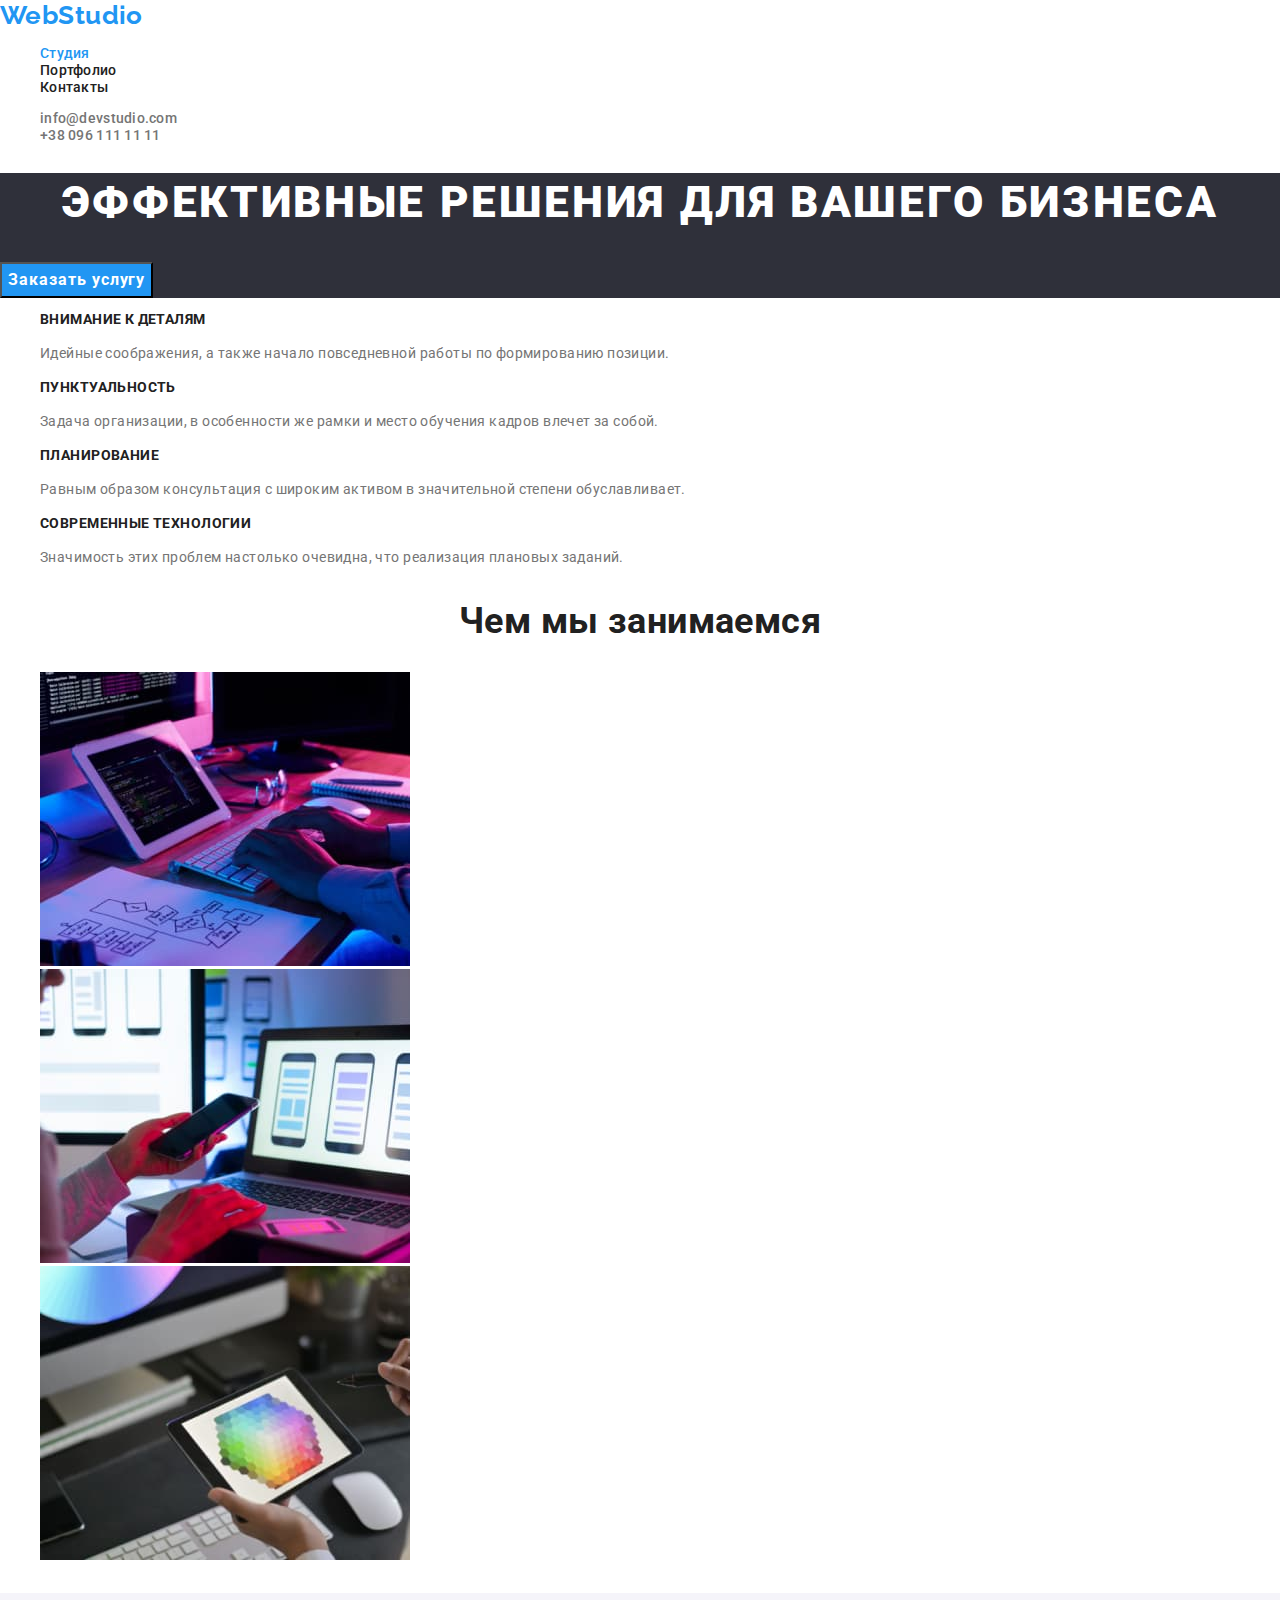
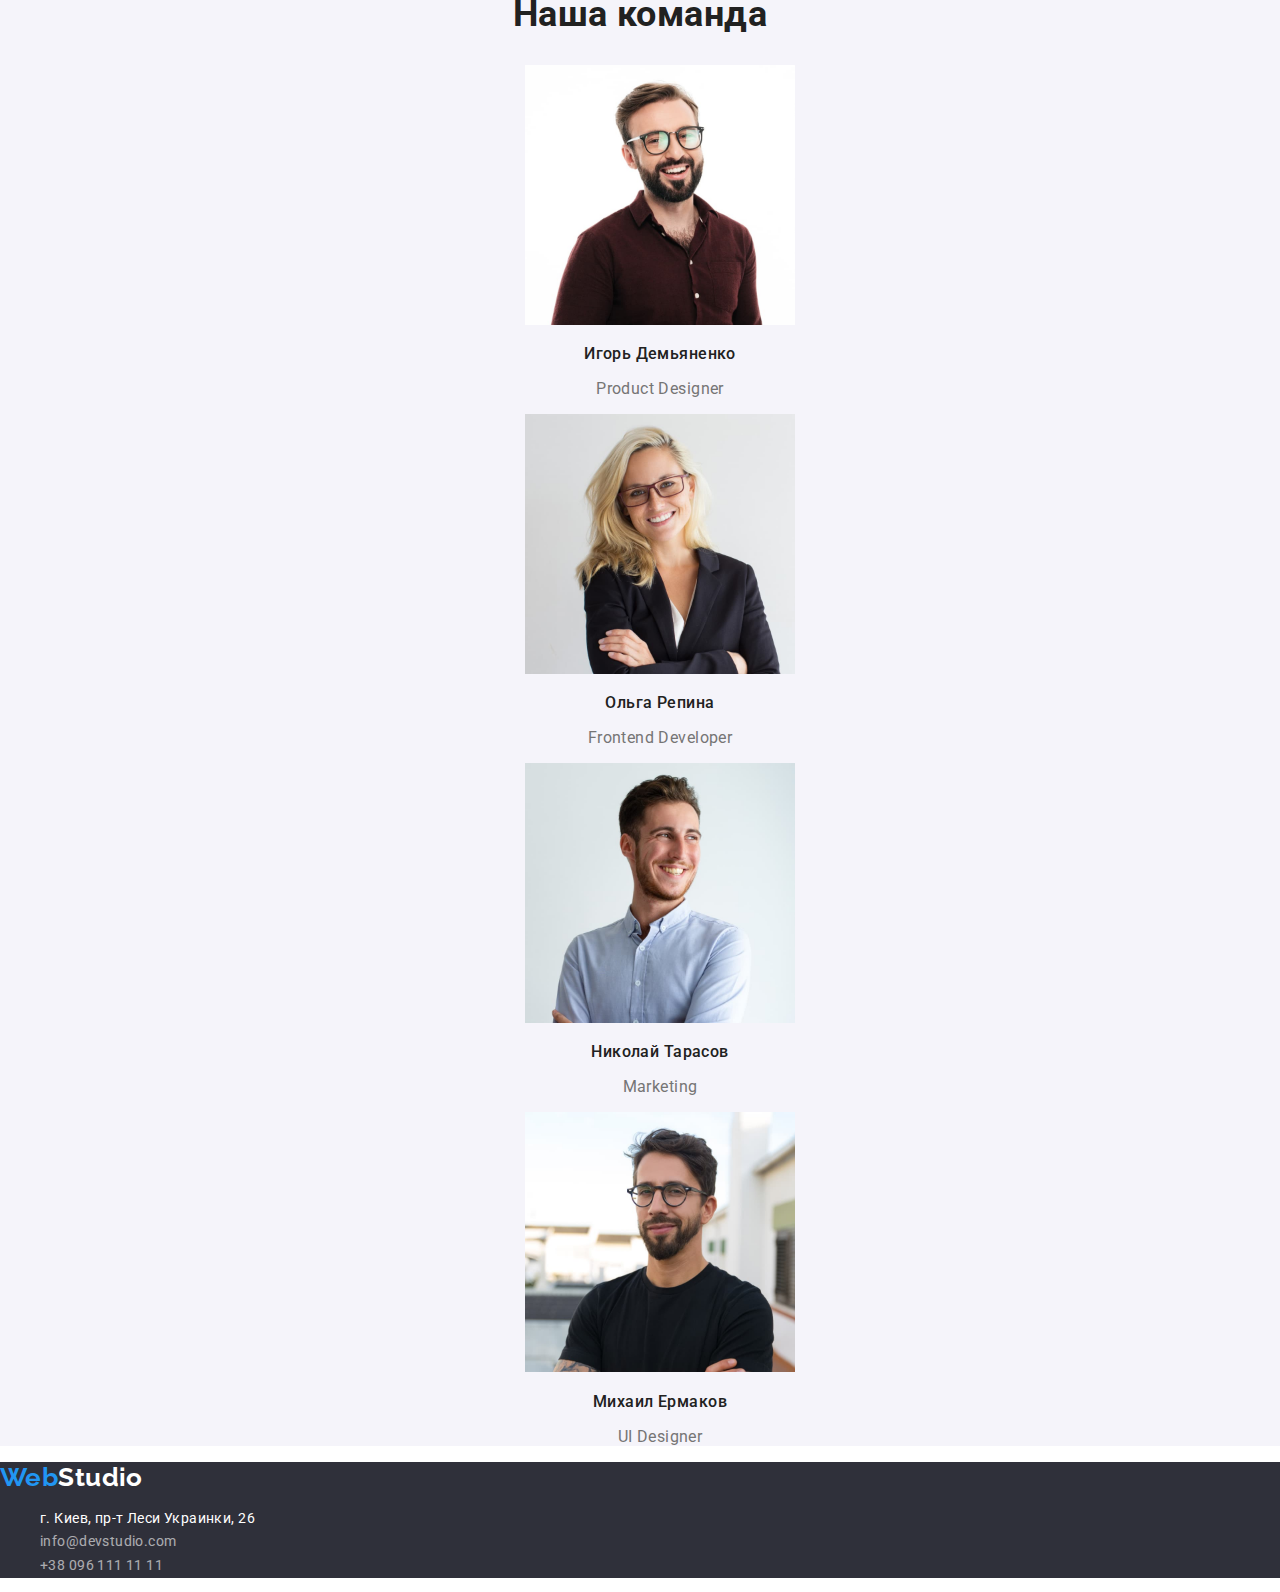
==== index.html @ 59cfdaf6 "Скопированы файлы из ДЗ 2" ====
<!DOCTYPE html>
<html lang="ru">
  <head>
    <meta charset="UTF-8" />
    <meta http-equiv="X-UA-Compatible" content="IE=edge" />
    <meta name="viewport" content="width=device-width, initial-scale=1.0" />
    <title>WebStudio</title>
    <link rel="stylesheet" href="https://cdnjs.cloudflare.com/ajax/libs/modern-normalize/1.0.0/modern-normalize.css" />
    <link rel="preconnect" href="https://fonts.gstatic.com" />
    <link
      href="https://fonts.googleapis.com/css2?family=Raleway:wght@700&family=Roboto:wght@400;500;700;900&display=swap"
      rel="stylesheet"
    />
    <link rel="stylesheet" href="./css/styles.css" />
  </head>
  <body>
    <header class="header">
      <nav>
        <a class="header-logo link" href="./index.html"><span class="logo-color header">Web</span>Studio</a>
        <ul class="header-nav list">
          <li><a class="link current" href="./index.html">Студия</a></li>
          <li><a class="link" href="./portfolio.html">Портфолио</a></li>
          <li><a class="link" href="">Контакты</a></li>
        </ul>
      </nav>
      <ul class="header-contacts list">
        <li><a class="link" href="mailto:info@devstudio.com">info@devstudio.com</a></li>
        <li><a class="link" href="tel:+380961111111">+38 096 111 11 11</a></li>
      </ul>
    </header>

    <main class="main">
      <section class="hero">
        <h1 class="hero-title">Эффективные решения для вашего бизнеса</h1>
        <button class="hero-btn" type="button">Заказать услугу</button>
      </section>

      <section class="features">
        <h2 class="visually-hidden">Особенности</h2>
        <ul class="features-list list">
          <li>
            <h3 class="features-subtitle">Внимание к деталям</h3>
            <p class="features-text">
              Идейные соображения, а также начало повседневной работы по формированию позиции.
            </p>
          </li>
          <li>
            <h3 class="features-subtitle">Пунктуальность</h3>
            <p class="features-text">
              Задача организации, в особенности же рамки и место обучения кадров влечет за собой.
            </p>
          </li>
          <li>
            <h3 class="features-subtitle">Планирование</h3>
            <p class="features-text">
              Равным образом консультация с широким активом в значительной степени обуславливает.
            </p>
          </li>
          <li>
            <h3 class="features-subtitle">Современные технологии</h3>
            <p class="features-text">Значимость этих проблем настолько очевидна, что реализация плановых заданий.</p>
          </li>
        </ul>
      </section>

      <section class="working">
        <h2 class="working-title">Чем мы занимаемся</h2>
        <ul class="working-list list">
          <li><img src="./images/working-1.jpg" width="370" alt="десктопные приложения" /></li>
          <li><img src="./images/working-2.jpg" width="370" alt="мобильные приложения" /></li>
          <li><img src="./images/working-3.jpg" width="370" alt="дизайнерские решения" /></li>
        </ul>
      </section>

      <section class="team">
        <h2 class="team-title">Наша команда</h2>
        <ul class="team-list list">
          <li>
            <img src="./images/igor-demyanenko.jpg" width="270" alt="Игорь Демьяненко" />
            <h3 class="team-subtitle">Игорь Демьяненко</h3>
            <p class="team-text" lang="en">Product Designer</p>
          </li>
          <li>
            <img src="./images/olga-repina.jpg" width="270" alt="Ольга Репина" />
            <h3 class="team-subtitle">Ольга Репина</h3>
            <p class="team-text" lang="en">Frontend Developer</p>
          </li>
          <li>
            <img src="./images/nikolay-tarasov.jpg" width="270" alt="Николай Тарасов" />
            <h3 class="team-subtitle">Николай Тарасов</h3>
            <p class="team-text" lang="en">Marketing</p>
          </li>
          <li>
            <img src="./images/mikhail-yermakov.jpg" width="270" alt="Михаил Ермаков" />
            <h3 class="team-subtitle">Михаил Ермаков</h3>
            <p class="team-text" lang="en">UI Designer</p>
          </li>
        </ul>
      </section>
    </main>

    <footer class="footer">
      <a class="footer-logo link" href="./index.html"><span class="logo-color footer">Web</span>Studio</a>
      <address>
        <ul class="footer-contacts list">
          <li>
            <a class="link" href="https://goo.gl/maps/YKfrbPaqu9JPs9dHA" target="_blank" rel="noopener noreferrer"
              >г. Киев, пр-т Леси Украинки, 26</a
            >
          </li>
          <li>
            <a class="link mail" href="mailto:info@devstudio.com">info@devstudio.com</a>
          </li>
          <li>
            <a class="link tel" href="tel:+380961111111">+38 096 111 11 11</a>
          </li>
        </ul>
      </address>
    </footer>
  </body>
</html>
---- css/styles.css ----
:root {
  --primary-background-color: #ffffff;
  --secondary-background-color: #2f303a;
  --accent-background-color: #f5f4fa;
  --primary-text-color: #212121;
  --secondary-text-color: #757575;
  --accent-text-color: #ffffff;
  --accent-color: #2196f3;
  --secondary-accent-color: #000000;
  }

body {
  background-color: var(--primary-background-color);
  color: var(--primary-text-color);
  font-family: Roboto; sans-serif;
  font-size: 14px;
  letter-spacing: 0.03em;
}
.list li {
  list-style: none;
}
/* Скрытые заголовки студия + портфолио */
.visually-hidden {
  position: absolute !important;
  clip: rect(1px 1px 1px 1px);
  clip: rect(1px, 1px, 1px, 1px);
  padding: 0 !important;
  border: 0 !important;
  height: 1px !important;
  width: 1px !important;
  overflow: hidden;
}

/* WebStudio */

/* header */
.header-logo {
  color: var(--secondary-accent-color);
  font-family: Raleway;
  font-weight: 700;
  font-size: 26px;
  line-height: 1.19;
}
.logo-color.header {
  color: var(--accent-color);
}
.header-nav .link {
  color: var(--primary-text-color);
}
.header-contacts .link {
  color: var(--secondary-text-color);
}
.header-nav .link,
.header-contacts .link {
  font-weight: 500;
  line-height: 1.14;
  letter-spacing: 0.02em; 
}

/* section hero */
.hero {
  background-color: var(--secondary-background-color);
}
.hero-title {
  color: var(--accent-text-color);
  font-weight: 900;
  font-size: 44px;
  line-height: 1.36;
  text-align: center;
  letter-spacing: 0.06em;
  text-transform: uppercase;
}
.hero-btn {
  background-color: var(--accent-color);
  color: var(--accent-text-color);
  font-weight: 700;
  font-size: 16px;
  line-height: 1.87;
  display: flex;
  align-items: center;
  text-align: center;
  letter-spacing: 0.06em;
  cursor: pointer;
}

/* section features */
.features-subtitle {
  color: var(--primary-text-color);
  font-weight: 700;
  font-size: 14px;
  line-height: 1.14;
  text-transform: uppercase;
}
.features-text {
  color: var(--secondary-text-color);
  line-height: 1.71;  
}

/* working */
.working-title {
  color: var(--primary-text-color);
  font-size: 36px;
  line-height: 1.17;
  text-align: center;
}

/* team */
.team {
  background-color: var(--accent-background-color);
  text-align: center;
}
.team-title {
  font-weight: 700;
  font-size: 36px;
  line-height: 1.17;
}
.team-subtitle {
  color: var(--primary-text-color);
  font-weight: 500;
  font-size: 16px;
  line-height: 1.19;
}
.team-text {
  color: var(--secondary-text-color);
  font-size: 16px;
  line-height: 1.19
}

/* footer */
.footer {
  background-color: var(--secondary-background-color);
}
.footer-logo {
  color: var(--accent-text-color);
  font-family: Raleway;
  font-weight: 700;
  font-size: 26px;
  line-height: 1.19;
}
.logo-color.footer {
  color: var(--accent-color);
}
.footer-contacts .link {
  color: var(--accent-text-color);
  font-style: normal;
  font-size: 14px;
  line-height: 1.71;
}
.link.mail,
.link.tel {
  opacity: 0.6;
}
.link {
  text-decoration: none;
}
/* ховер и фокус ко всем ссылкам */
.link:hover,
.link:focus {
  color: var(--accent-color);
}
/* подсвечивание текущей страницы */
.link.current {
  color: var(--accent-color);
}


/* PORTFOLIO */

/* button */
.filters-btn {
  background-color: var(--accent-background-color);
  color: var(--primary-text-color);
  font-weight: 500;
  font-size: 16px;
  line-height: 1.62;
  text-align: center; 
  cursor: pointer;
}
.filters-btn:hover,
.filters-btn:focus {
  background-color: var(--accent-color);
  color: var(--accent-text-color);
}

/* projects */
.projects-subtitle {
  color: var(--primary-text-color);
  font-weight: 700;
  font-size: 18px;
  line-height: 2;
  letter-spacing: 0.06em
}
.projects-text {
  color: var(--secondary-text-color);
  font-size: 16px;
  line-height: 1.87;
}
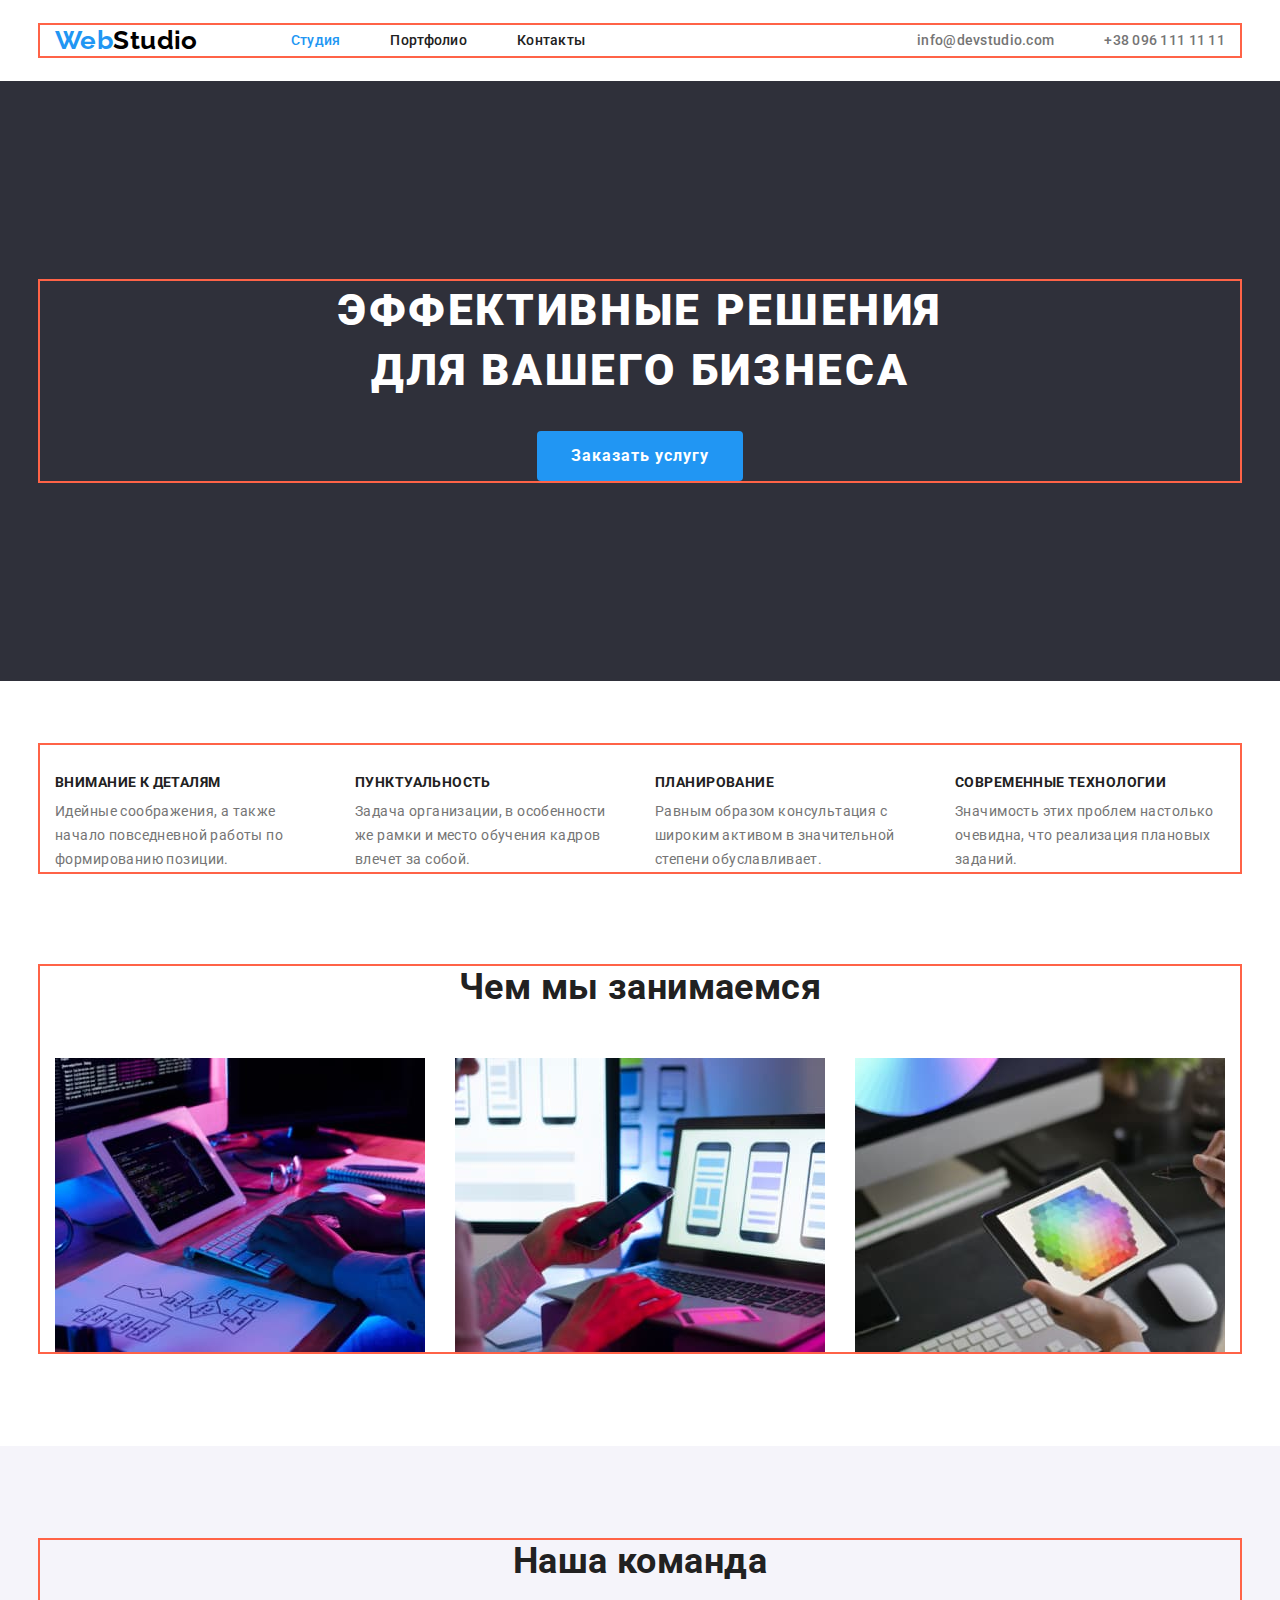
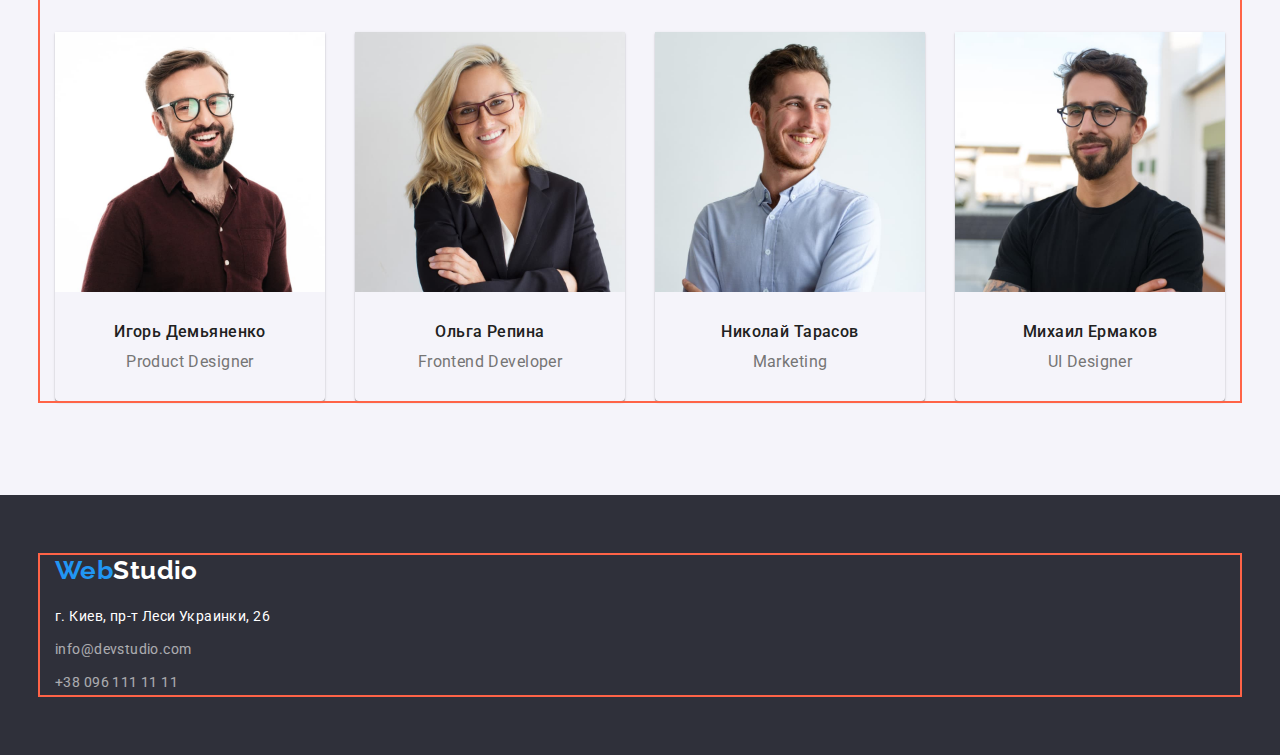
==== commit 337781ef: "Добавляет стили для геометрии (ширины, отступы, поля и рамки) и позиционирование контента при помощи" ====
--- a/index.html
+++ b/index.html
@@ -5,7 +5,10 @@
     <meta http-equiv="X-UA-Compatible" content="IE=edge" />
     <meta name="viewport" content="width=device-width, initial-scale=1.0" />
     <title>WebStudio</title>
-    <link rel="stylesheet" href="https://cdnjs.cloudflare.com/ajax/libs/modern-normalize/1.0.0/modern-normalize.css" />
+    <link
+      rel="stylesheet"
+      href="https://cdnjs.cloudflare.com/ajax/libs/modern-normalize/1.0.0/modern-normalize.min.css"
+    />
     <link rel="preconnect" href="https://fonts.gstatic.com" />
     <link
       href="https://fonts.googleapis.com/css2?family=Raleway:wght@700&family=Roboto:wght@400;500;700;900&display=swap"
@@ -15,107 +18,120 @@
   </head>
   <body>
     <header class="header">
-      <nav>
-        <a class="header-logo link" href="./index.html"><span class="logo-color header">Web</span>Studio</a>
-        <ul class="header-nav list">
-          <li><a class="link current" href="./index.html">Студия</a></li>
-          <li><a class="link" href="./portfolio.html">Портфолио</a></li>
-          <li><a class="link" href="">Контакты</a></li>
+      <div class="container">
+        <nav class="nav">
+          <a class="header-logo link" href="./index.html"><span class="logo-color header">Web</span>Studio</a>
+          <ul class="nav-menu">
+            <li class="menu-item"><a class="link current" href="./index.html">Студия</a></li>
+            <li class="menu-item"><a class="link" href="./portfolio.html">Портфолио</a></li>
+            <li class="menu-item"><a class="link" href="">Контакты</a></li>
+          </ul>
+        </nav>
+
+        <ul class="contact-menu">
+          <li class="menu-item"><a class="link" href="mailto:info@devstudio.com">info@devstudio.com</a></li>
+          <li class="menu-item"><a class="link" href="tel:+380961111111">+38 096 111 11 11</a></li>
         </ul>
-      </nav>
-      <ul class="header-contacts list">
-        <li><a class="link" href="mailto:info@devstudio.com">info@devstudio.com</a></li>
-        <li><a class="link" href="tel:+380961111111">+38 096 111 11 11</a></li>
-      </ul>
+      </div>
     </header>
 
     <main class="main">
       <section class="hero">
-        <h1 class="hero-title">Эффективные решения для вашего бизнеса</h1>
-        <button class="hero-btn" type="button">Заказать услугу</button>
+        <div class="container">
+          <h1 class="hero-title">Эффективные решения<br />для вашего бизнеса</h1>
+          <button class="hero-btn" type="button">Заказать услугу</button>
+        </div>
       </section>
 
-      <section class="features">
-        <h2 class="visually-hidden">Особенности</h2>
-        <ul class="features-list list">
-          <li>
-            <h3 class="features-subtitle">Внимание к деталям</h3>
-            <p class="features-text">
-              Идейные соображения, а также начало повседневной работы по формированию позиции.
-            </p>
-          </li>
-          <li>
-            <h3 class="features-subtitle">Пунктуальность</h3>
-            <p class="features-text">
-              Задача организации, в особенности же рамки и место обучения кадров влечет за собой.
-            </p>
-          </li>
-          <li>
-            <h3 class="features-subtitle">Планирование</h3>
-            <p class="features-text">
-              Равным образом консультация с широким активом в значительной степени обуславливает.
-            </p>
-          </li>
-          <li>
-            <h3 class="features-subtitle">Современные технологии</h3>
-            <p class="features-text">Значимость этих проблем настолько очевидна, что реализация плановых заданий.</p>
-          </li>
-        </ul>
+      <section class="features section">
+        <div class="container">
+          <h2 class="visually-hidden">Особенности</h2>
+          <ul class="list">
+            <li class="item features-item">
+              <h3 class="features-subtitle">Внимание к деталям</h3>
+              <p class="features-text">
+                Идейные соображения, а также начало повседневной работы по формированию позиции.
+              </p>
+            </li>
+            <li class="item features-item">
+              <h3 class="features-subtitle">Пунктуальность</h3>
+              <p class="features-text">
+                Задача организации, в особенности же рамки и место обучения кадров влечет за собой.
+              </p>
+            </li>
+            <li class="item features-item">
+              <h3 class="features-subtitle">Планирование</h3>
+              <p class="features-text">
+                Равным образом консультация с широким активом в значительной степени обуславливает.
+              </p>
+            </li>
+            <li class="item features-item">
+              <h3 class="features-subtitle">Современные технологии</h3>
+              <p class="features-text">Значимость этих проблем настолько очевидна, что реализация плановых заданий.</p>
+            </li>
+          </ul>
+        </div>
       </section>
 
-      <section class="working">
-        <h2 class="working-title">Чем мы занимаемся</h2>
-        <ul class="working-list list">
-          <li><img src="./images/working-1.jpg" width="370" alt="десктопные приложения" /></li>
-          <li><img src="./images/working-2.jpg" width="370" alt="мобильные приложения" /></li>
-          <li><img src="./images/working-3.jpg" width="370" alt="дизайнерские решения" /></li>
-        </ul>
+      <section class="working section">
+        <div class="container">
+          <h2 class="working-title">Чем мы занимаемся</h2>
+          <ul class="list">
+            <li class="item working-item"><img src="./images/working-1.jpg" width="370" alt="десктопные приложения" /></li>
+            <li class="item working-item"><img src="./images/working-2.jpg" width="370" alt="мобильные приложения" /></li>
+            <li class="item working-item"><img src="./images/working-3.jpg" width="370" alt="дизайнерские решения" /></li>
+          </ul>
+        </div>
       </section>
 
-      <section class="team">
-        <h2 class="team-title">Наша команда</h2>
-        <ul class="team-list list">
-          <li>
-            <img src="./images/igor-demyanenko.jpg" width="270" alt="Игорь Демьяненко" />
-            <h3 class="team-subtitle">Игорь Демьяненко</h3>
-            <p class="team-text" lang="en">Product Designer</p>
-          </li>
-          <li>
-            <img src="./images/olga-repina.jpg" width="270" alt="Ольга Репина" />
-            <h3 class="team-subtitle">Ольга Репина</h3>
-            <p class="team-text" lang="en">Frontend Developer</p>
-          </li>
-          <li>
-            <img src="./images/nikolay-tarasov.jpg" width="270" alt="Николай Тарасов" />
-            <h3 class="team-subtitle">Николай Тарасов</h3>
-            <p class="team-text" lang="en">Marketing</p>
-          </li>
-          <li>
-            <img src="./images/mikhail-yermakov.jpg" width="270" alt="Михаил Ермаков" />
-            <h3 class="team-subtitle">Михаил Ермаков</h3>
-            <p class="team-text" lang="en">UI Designer</p>
-          </li>
-        </ul>
+      <section class="team section">
+        <div class="container">
+          <h2 class="team-title">Наша команда</h2>
+          <ul class="list">
+            <li class="item team-item">
+              <img src="./images/igor-demyanenko.jpg" width="270" alt="Игорь Демьяненко" />
+              <h3 class="team-subtitle">Игорь Демьяненко</h3>
+              <p class="team-text" lang="en">Product Designer</p>
+            </li>
+            <li class="item team-item">
+              <img src="./images/olga-repina.jpg" width="270" alt="Ольга Репина" />
+              <h3 class="team-subtitle">Ольга Репина</h3>
+              <p class="team-text" lang="en">Frontend Developer</p>
+            </li>
+            <li class="item team-item">
+              <img src="./images/nikolay-tarasov.jpg" width="270" alt="Николай Тарасов" />
+              <h3 class="team-subtitle">Николай Тарасов</h3>
+              <p class="team-text" lang="en">Marketing</p>
+            </li>
+            <li class="item team-item">
+              <img src="./images/mikhail-yermakov.jpg" width="270" alt="Михаил Ермаков" />
+              <h3 class="team-subtitle">Михаил Ермаков</h3>
+              <p class="team-text" lang="en">UI Designer</p>
+            </li>
+          </ul>
+        </div>
       </section>
     </main>
 
     <footer class="footer">
-      <a class="footer-logo link" href="./index.html"><span class="logo-color footer">Web</span>Studio</a>
-      <address>
-        <ul class="footer-contacts list">
-          <li>
-            <a class="link" href="https://goo.gl/maps/YKfrbPaqu9JPs9dHA" target="_blank" rel="noopener noreferrer"
-              >г. Киев, пр-т Леси Украинки, 26</a
-            >
-          </li>
-          <li>
-            <a class="link mail" href="mailto:info@devstudio.com">info@devstudio.com</a>
-          </li>
-          <li>
-            <a class="link tel" href="tel:+380961111111">+38 096 111 11 11</a>
-          </li>
-        </ul>
-      </address>
+      <div class="container">
+        <a class="footer-logo link" href="./index.html"><span class="logo-color footer">Web</span>Studio</a>
+        <address>
+          <ul class="footer-contacts">
+            <li>
+              <a class="link" href="https://goo.gl/maps/YKfrbPaqu9JPs9dHA" target="_blank" rel="noopener noreferrer">
+                г. Киев, пр-т Леси Украинки, 26
+              </a>
+            </li>
+            <li>
+              <a class="link mail" href="mailto:info@devstudio.com">info@devstudio.com</a>
+            </li>
+            <li>
+              <a class="link tel" href="tel:+380961111111">+38 096 111 11 11</a>
+            </li>
+          </ul>
+        </address>
+      </div>
     </footer>
   </body>
 </html>
--- a/css/styles.css
+++ b/css/styles.css
@@ -7,7 +7,17 @@
   --accent-text-color: #ffffff;
   --accent-color: #2196f3;
   --secondary-accent-color: #000000;
-  }
+}
+
+html {
+  box-sizing: border-box;
+}
+
+*,
+*::before,
+*::after {
+  box-sizing: inherit;
+}
 
 body {
   background-color: var(--primary-background-color);
@@ -16,9 +26,38 @@
   font-size: 14px;
   letter-spacing: 0.03em;
 }
-.list li {
+
+h1, h2, h3, p, ul {
+  margin: 0;
+  padding: 0;
   list-style: none;
 }
+
+.container {
+  width: 1200px;
+  padding: 0 15px;
+  margin: 0 auto;
+  outline: 2px solid tomato;
+}
+img {
+  display: block;
+  max-width: 100%;
+  height: auto;
+}
+.section {
+  padding: 94px 0;
+}
+.list {
+  display: flex;
+  flex-wrap: wrap;
+  margin-left: -30px;
+  margin-top: -30px;
+}
+.item {
+  margin-left: 30px;
+  margin-top: 30px;
+ }
+
 /* Скрытые заголовки студия + портфолио */
 .visually-hidden {
   position: absolute !important;
@@ -34,24 +73,44 @@
 /* WebStudio */
 
 /* header */
+.header {
+  padding: 25px 0;
+}
+.header .container {
+  display: flex;
+}
+.nav,
+.nav-menu,
+.contact-menu {
+  display: inline-flex;
+  align-items: center;
+}
+.menu-item:not(:last-child) {
+  margin-right: 50px;
+}
+.contact-menu {
+  margin-left: auto;
+}
+
 .header-logo {
   color: var(--secondary-accent-color);
   font-family: Raleway;
   font-weight: 700;
   font-size: 26px;
   line-height: 1.19;
+  margin-right: 93px;
 }
 .logo-color.header {
   color: var(--accent-color);
 }
-.header-nav .link {
-  color: var(--primary-text-color);
-}
-.header-contacts .link {
-  color: var(--secondary-text-color);
-}
-.header-nav .link,
-.header-contacts .link {
+.nav-menu .link {
+  color: var(--primary-text-color);
+}
+.contact-menu .link {
+  color: var(--secondary-text-color);
+}
+.nav-menu .link,
+.contact-menu .link {
   font-weight: 500;
   line-height: 1.14;
   letter-spacing: 0.02em; 
@@ -60,15 +119,18 @@
 /* section hero */
 .hero {
   background-color: var(--secondary-background-color);
+  text-align: center;
+  padding-top: 200px;
+  padding-bottom: 200px;
 }
 .hero-title {
   color: var(--accent-text-color);
   font-weight: 900;
   font-size: 44px;
   line-height: 1.36;
-  text-align: center;
   letter-spacing: 0.06em;
   text-transform: uppercase;
+  margin-bottom: 30px;
 }
 .hero-btn {
   background-color: var(--accent-color);
@@ -76,20 +138,27 @@
   font-weight: 700;
   font-size: 16px;
   line-height: 1.87;
-  display: flex;
   align-items: center;
-  text-align: center;
   letter-spacing: 0.06em;
   cursor: pointer;
+  border-radius: 4px;
+  padding: 10px 34px;
+  min-width: 200px;
+  border: none;
 }
 
 /* section features */
+.features-item {
+  flex-basis: calc((100% - 4 * 30px) / 4);
+}
+
 .features-subtitle {
   color: var(--primary-text-color);
   font-weight: 700;
   font-size: 14px;
   line-height: 1.14;
   text-transform: uppercase;
+  margin-bottom: 10px;
 }
 .features-text {
   color: var(--secondary-text-color);
@@ -97,38 +166,56 @@
 }
 
 /* working */
+.working {
+  padding-top: 0;
+}
+.working-item {
+  flex-basis: calc((100% - 3 * 30px) / 3);
+}
 .working-title {
   color: var(--primary-text-color);
   font-size: 36px;
   line-height: 1.17;
   text-align: center;
+  margin-bottom: 50px;
 }
 
 /* team */
 .team {
   background-color: var(--accent-background-color);
   text-align: center;
-}
+  }
 .team-title {
   font-weight: 700;
   font-size: 36px;
   line-height: 1.17;
+  margin-bottom: 50px;
+}
+.team-item {
+  flex-basis: calc((100% - 4 * 30px) / 4);
+  box-shadow: 0px 1px 3px rgba(0, 0, 0, 0.12), 0px 1px 1px rgba(0, 0, 0, 0.14), 0px 2px 1px rgba(0, 0, 0, 0.2);
+  border-radius: 0px 0px 4px 4px;
 }
 .team-subtitle {
   color: var(--primary-text-color);
   font-weight: 500;
   font-size: 16px;
   line-height: 1.19;
+  margin-top: 30px;
+  margin-bottom: 10px;
 }
 .team-text {
   color: var(--secondary-text-color);
   font-size: 16px;
-  line-height: 1.19
+  line-height: 1.19;
+  margin-bottom: 30px;
 }
 
 /* footer */
 .footer {
   background-color: var(--secondary-background-color);
+  padding-top: 60px;
+  padding-bottom: 60px;
 }
 .footer-logo {
   color: var(--accent-text-color);
@@ -139,20 +226,29 @@
 }
 .logo-color.footer {
   color: var(--accent-color);
-}
+  padding: 0;
+  }
 .footer-contacts .link {
   color: var(--accent-text-color);
   font-style: normal;
   font-size: 14px;
   line-height: 1.71;
-}
+  display: inline-block;
+  }
 .link.mail,
 .link.tel {
   opacity: 0.6;
+  margin-top: 9px;
 }
 .link {
   text-decoration: none;
 }
+.footer-logo.link {
+  display: inline-block;
+  margin-bottom: 20px;
+}
+
+
 /* ховер и фокус ко всем ссылкам */
 .link:hover,
 .link:focus {
@@ -175,6 +271,9 @@
   line-height: 1.62;
   text-align: center; 
   cursor: pointer;
+  border-radius: 4px;
+  border: none;
+  padding: 6px 22px;
 }
 .filters-btn:hover,
 .filters-btn:focus {
@@ -195,4 +294,3 @@
   font-size: 16px;
   line-height: 1.87;
 }
-
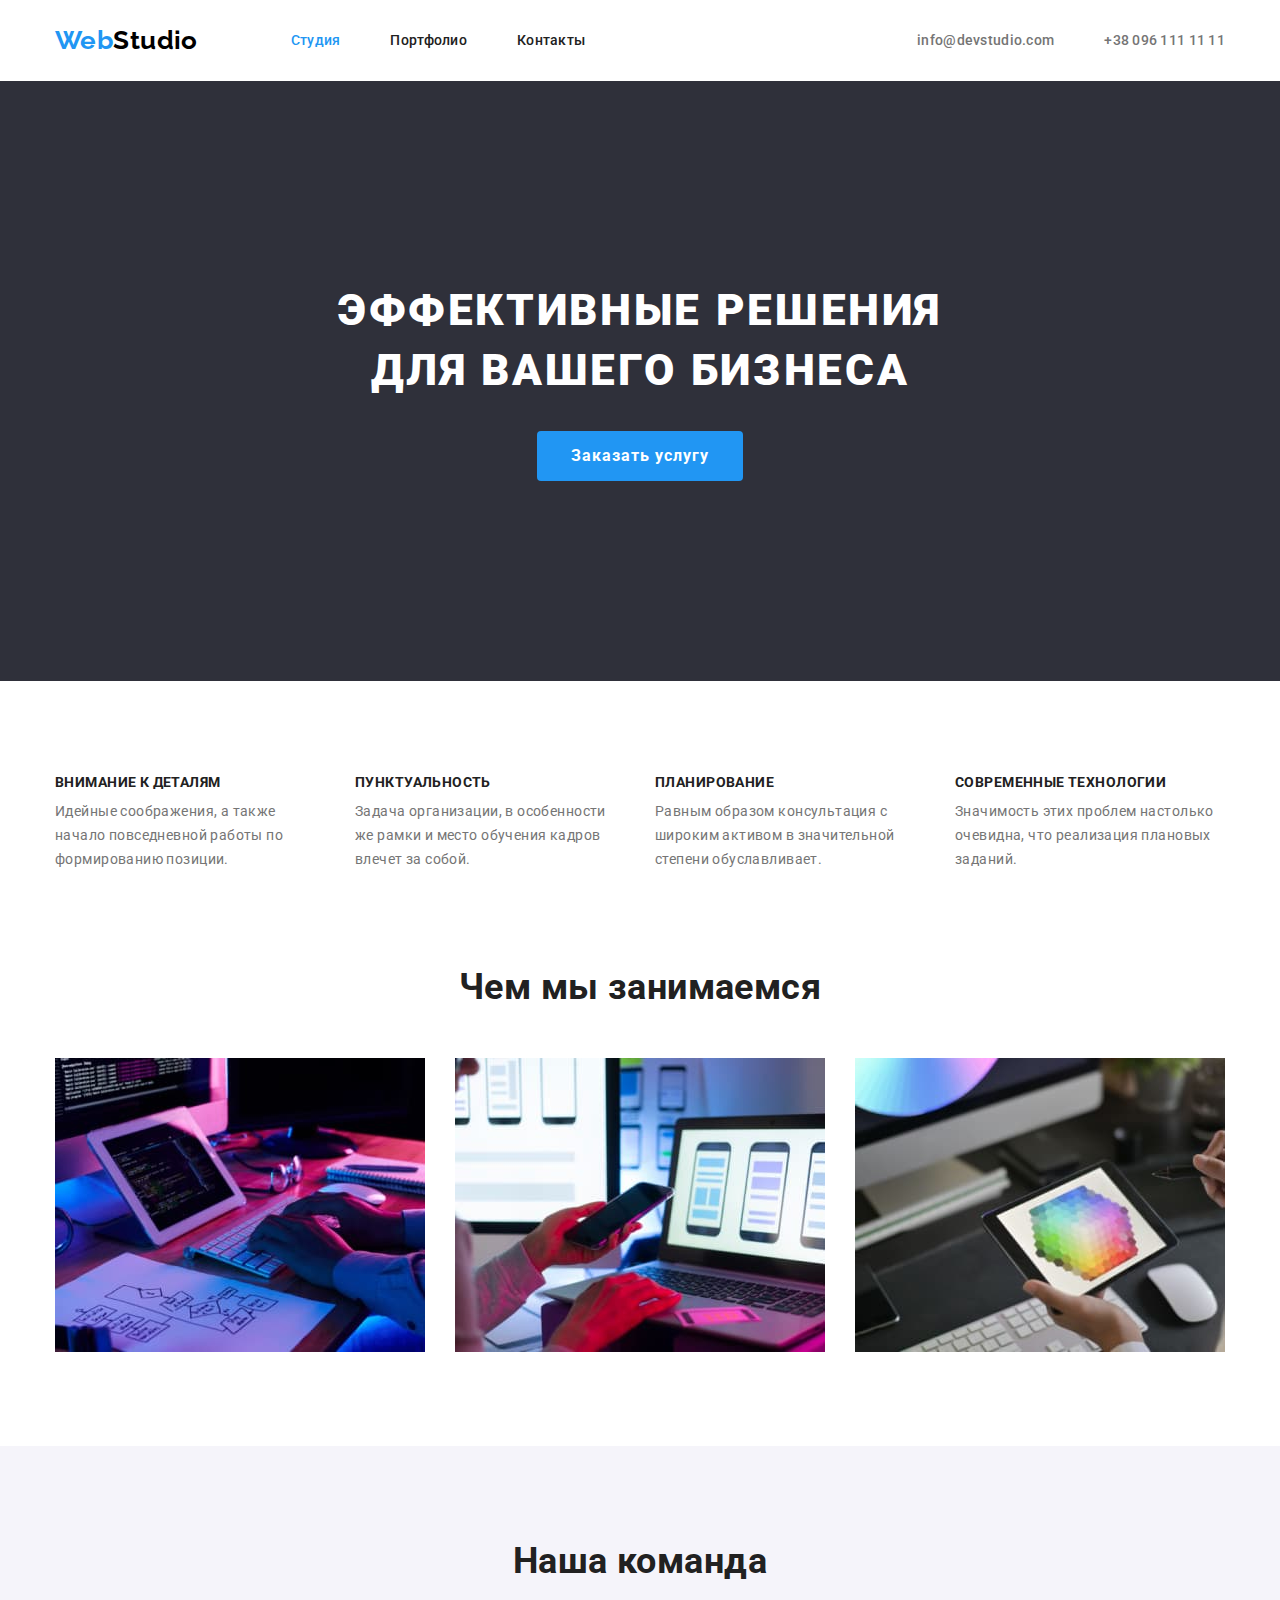
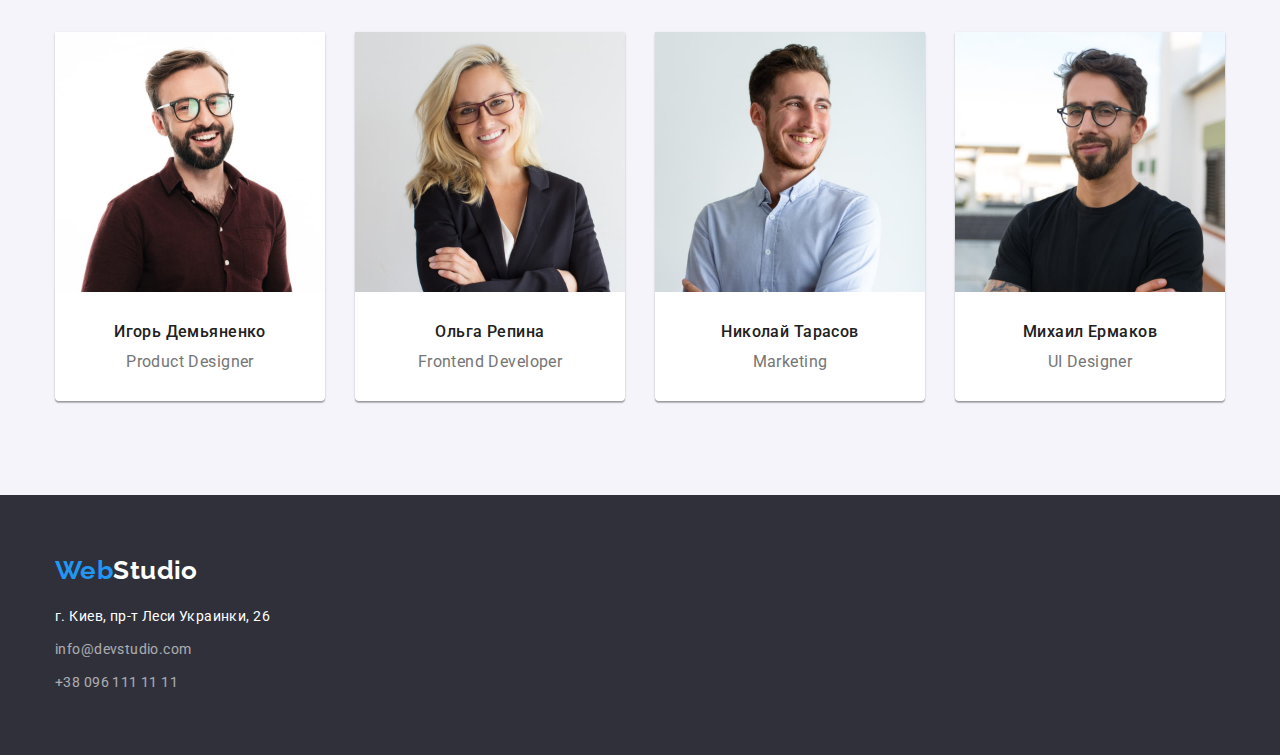
==== commit 0f95eba2: "Добавляет стили для геометрии (ширины, отступы, поля и рамки) и позиционирование контента при помощи" ====
--- a/index.html
+++ b/index.html
@@ -77,9 +77,15 @@
         <div class="container">
           <h2 class="working-title">Чем мы занимаемся</h2>
           <ul class="list">
-            <li class="item working-item"><img src="./images/working-1.jpg" width="370" alt="десктопные приложения" /></li>
-            <li class="item working-item"><img src="./images/working-2.jpg" width="370" alt="мобильные приложения" /></li>
-            <li class="item working-item"><img src="./images/working-3.jpg" width="370" alt="дизайнерские решения" /></li>
+            <li class="item working-item">
+              <img src="./images/working-1.jpg" width="370" alt="десктопные приложения" />
+            </li>
+            <li class="item working-item">
+              <img src="./images/working-2.jpg" width="370" alt="мобильные приложения" />
+            </li>
+            <li class="item working-item">
+              <img src="./images/working-3.jpg" width="370" alt="дизайнерские решения" />
+            </li>
           </ul>
         </div>
       </section>
--- a/css/styles.css
+++ b/css/styles.css
@@ -37,7 +37,6 @@
   width: 1200px;
   padding: 0 15px;
   margin: 0 auto;
-  outline: 2px solid tomato;
 }
 img {
   display: block;
@@ -195,6 +194,7 @@
   flex-basis: calc((100% - 4 * 30px) / 4);
   box-shadow: 0px 1px 3px rgba(0, 0, 0, 0.12), 0px 1px 1px rgba(0, 0, 0, 0.14), 0px 2px 1px rgba(0, 0, 0, 0.2);
   border-radius: 0px 0px 4px 4px;
+  background-color: var(--primary-background-color);
 }
 .team-subtitle {
   color: var(--primary-text-color);
@@ -217,6 +217,7 @@
   padding-top: 60px;
   padding-bottom: 60px;
 }
+
 .footer-logo {
   color: var(--accent-text-color);
   font-family: Raleway;
@@ -263,6 +264,14 @@
 /* PORTFOLIO */
 
 /* button */
+.button-list {
+  display: flex;
+  justify-content: center;
+  margin-bottom: 50px;
+}
+.button-item:not(:last-child) {
+  margin-right: 8px;
+}
 .filters-btn {
   background-color: var(--accent-background-color);
   color: var(--primary-text-color);
@@ -282,15 +291,23 @@
 }
 
 /* projects */
+.portfolio-item {
+  flex-basis: calc((100% - 3 * 30px) / 3);
+}
 .projects-subtitle {
   color: var(--primary-text-color);
   font-weight: 700;
   font-size: 18px;
   line-height: 2;
-  letter-spacing: 0.06em
+  letter-spacing: 0.06em;
 }
 .projects-text {
   color: var(--secondary-text-color);
   font-size: 16px;
   line-height: 1.87;
 }
+.cards {
+  border: 1px solid #EEEEEE;
+  border-top: none;
+  padding: 20px 24px;
+}
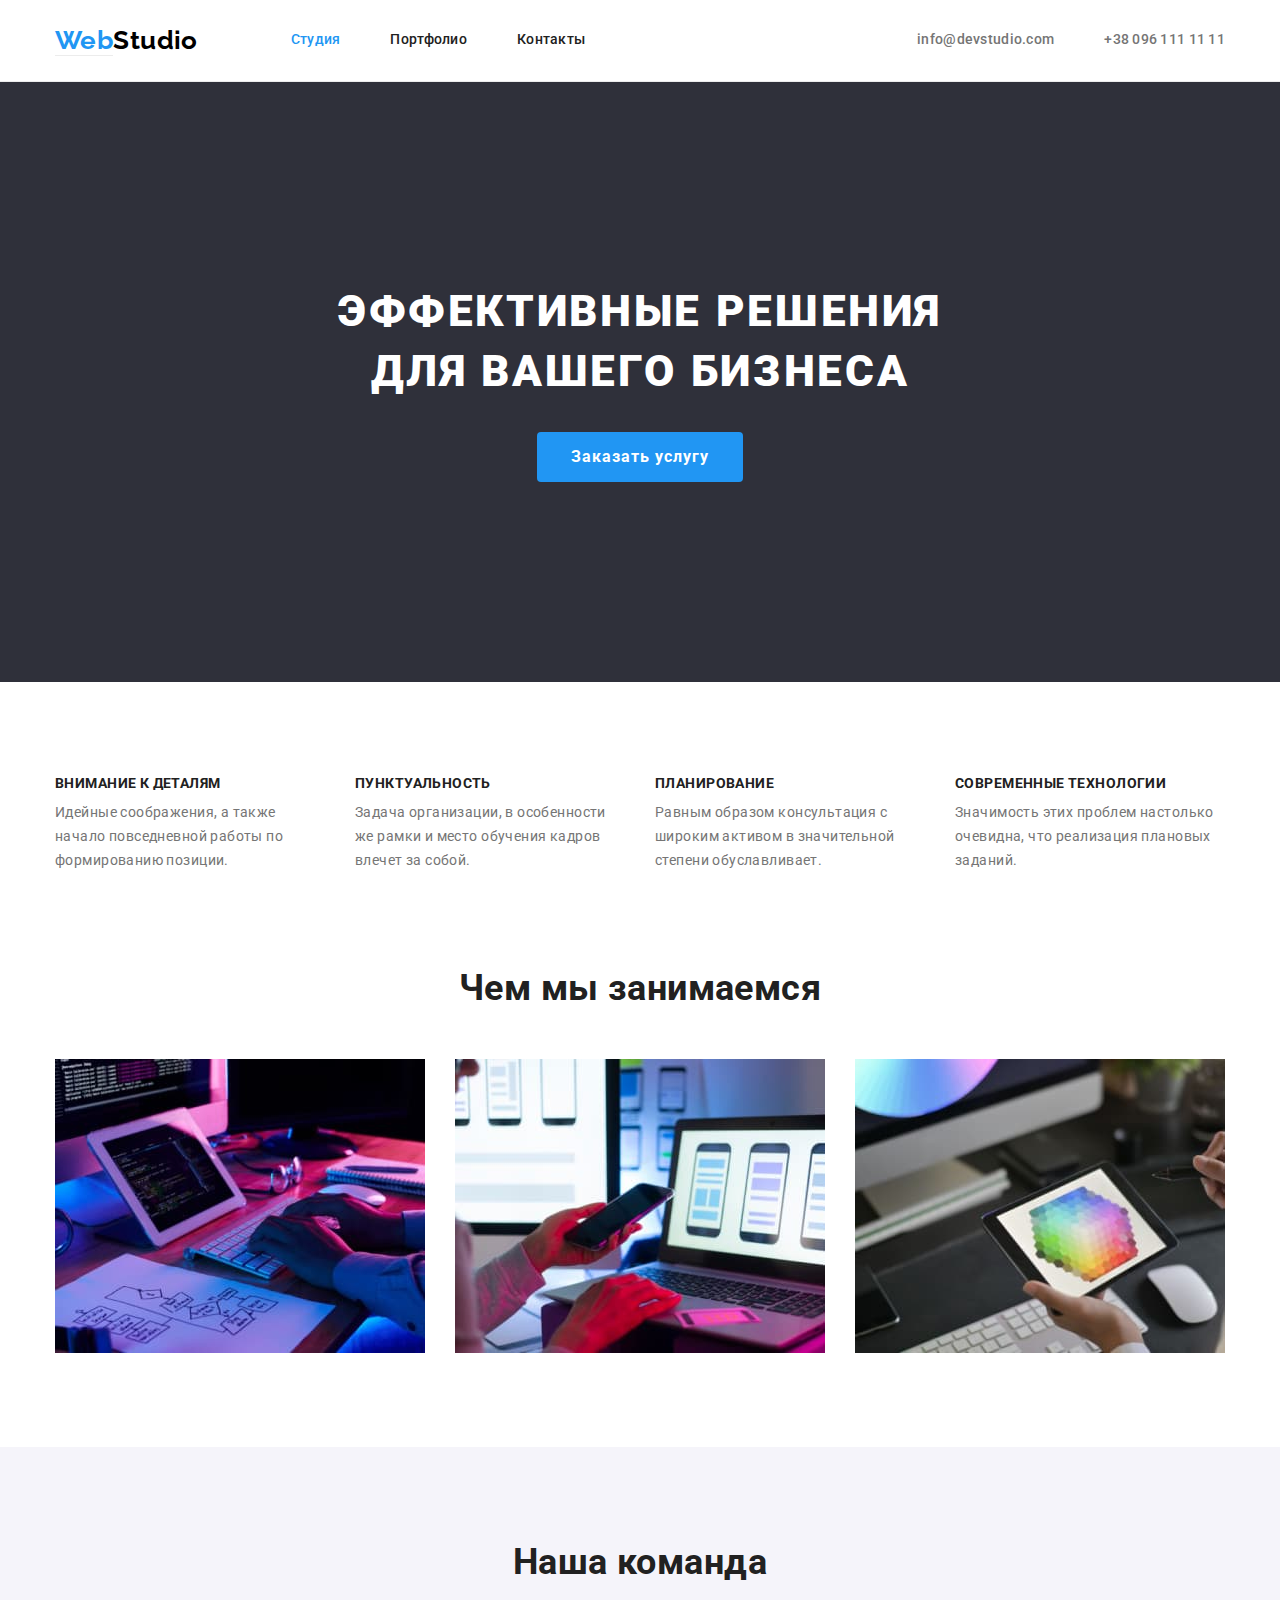
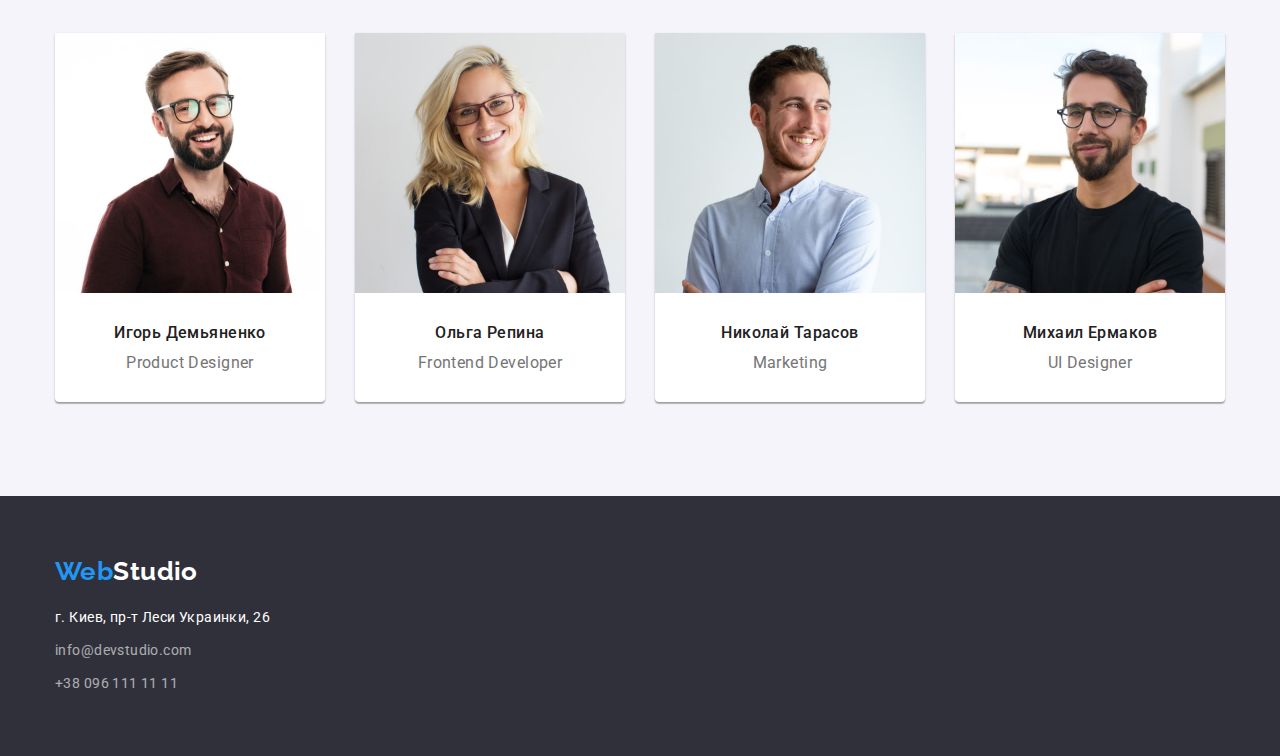
==== commit e1ce87cd: "Добавляет правки по комментариям к ДЗ№3" ====
--- a/index.html
+++ b/index.html
@@ -96,23 +96,31 @@
           <ul class="list">
             <li class="item team-item">
               <img src="./images/igor-demyanenko.jpg" width="270" alt="Игорь Демьяненко" />
-              <h3 class="team-subtitle">Игорь Демьяненко</h3>
-              <p class="team-text" lang="en">Product Designer</p>
+              <div class="team-cards">
+                <h3 class="team-subtitle">Игорь Демьяненко</h3>
+                <p class="team-text" lang="en">Product Designer</p>
+              </div>
             </li>
             <li class="item team-item">
               <img src="./images/olga-repina.jpg" width="270" alt="Ольга Репина" />
-              <h3 class="team-subtitle">Ольга Репина</h3>
-              <p class="team-text" lang="en">Frontend Developer</p>
+              <div class="team-cards">
+                <h3 class="team-subtitle">Ольга Репина</h3>
+                <p class="team-text" lang="en">Frontend Developer</p>
+              </div>
             </li>
             <li class="item team-item">
               <img src="./images/nikolay-tarasov.jpg" width="270" alt="Николай Тарасов" />
-              <h3 class="team-subtitle">Николай Тарасов</h3>
-              <p class="team-text" lang="en">Marketing</p>
+              <div class="team-cards">
+                <h3 class="team-subtitle">Николай Тарасов</h3>
+                <p class="team-text" lang="en">Marketing</p>
+              </div>
             </li>
             <li class="item team-item">
               <img src="./images/mikhail-yermakov.jpg" width="270" alt="Михаил Ермаков" />
-              <h3 class="team-subtitle">Михаил Ермаков</h3>
-              <p class="team-text" lang="en">UI Designer</p>
+              <div class="team-cards">
+                <h3 class="team-subtitle">Михаил Ермаков</h3>
+                <p class="team-text" lang="en">UI Designer</p>
+              </div>
             </li>
           </ul>
         </div>
@@ -124,16 +132,16 @@
         <a class="footer-logo link" href="./index.html"><span class="logo-color footer">Web</span>Studio</a>
         <address>
           <ul class="footer-contacts">
-            <li>
+            <li class="contacts-item">
               <a class="link" href="https://goo.gl/maps/YKfrbPaqu9JPs9dHA" target="_blank" rel="noopener noreferrer">
                 г. Киев, пр-т Леси Украинки, 26
               </a>
             </li>
-            <li>
-              <a class="link mail" href="mailto:info@devstudio.com">info@devstudio.com</a>
+            <li class="contacts-item">
+              <a class="link" href="mailto:info@devstudio.com">info@devstudio.com</a>
             </li>
-            <li>
-              <a class="link tel" href="tel:+380961111111">+38 096 111 11 11</a>
+            <li class="contacts-item">
+              <a class="link" href="tel:+380961111111">+38 096 111 11 11</a>
             </li>
           </ul>
         </address>
--- a/css/styles.css
+++ b/css/styles.css
@@ -73,8 +73,9 @@
 
 /* header */
 .header {
-  padding: 25px 0;
-}
+  border-bottom: 1px solid #ECECEC;;
+}
+
 .header .container {
   display: flex;
 }
@@ -98,6 +99,7 @@
   font-size: 26px;
   line-height: 1.19;
   margin-right: 93px;
+  padding: 25px 0px;
 }
 .logo-color.header {
   color: var(--accent-color);
@@ -113,6 +115,8 @@
   font-weight: 500;
   line-height: 1.14;
   letter-spacing: 0.02em; 
+  display: inline-flex;
+  padding: 32px 0;
 }
 
 /* section hero */
@@ -196,19 +200,21 @@
   border-radius: 0px 0px 4px 4px;
   background-color: var(--primary-background-color);
 }
+
+.team-cards {
+  padding: 30px 0px;
+}
 .team-subtitle {
   color: var(--primary-text-color);
   font-weight: 500;
   font-size: 16px;
   line-height: 1.19;
-  margin-top: 30px;
   margin-bottom: 10px;
 }
 .team-text {
   color: var(--secondary-text-color);
   font-size: 16px;
   line-height: 1.19;
-  margin-bottom: 30px;
 }
 
 /* footer */
@@ -228,19 +234,20 @@
 .logo-color.footer {
   color: var(--accent-color);
   padding: 0;
-  }
+}
 .footer-contacts .link {
   color: var(--accent-text-color);
   font-style: normal;
   font-size: 14px;
   line-height: 1.71;
   display: inline-block;
-  }
-.link.mail,
-.link.tel {
+}
+
+.contacts-item:not(:first-child) {
   opacity: 0.6;
   margin-top: 9px;
 }
+
 .link {
   text-decoration: none;
 }
@@ -294,19 +301,19 @@
 .portfolio-item {
   flex-basis: calc((100% - 3 * 30px) / 3);
 }
-.projects-subtitle {
+.project-subtitle {
   color: var(--primary-text-color);
   font-weight: 700;
   font-size: 18px;
   line-height: 2;
   letter-spacing: 0.06em;
 }
-.projects-text {
+.project-text {
   color: var(--secondary-text-color);
   font-size: 16px;
   line-height: 1.87;
 }
-.cards {
+.project-cards {
   border: 1px solid #EEEEEE;
   border-top: none;
   padding: 20px 24px;
